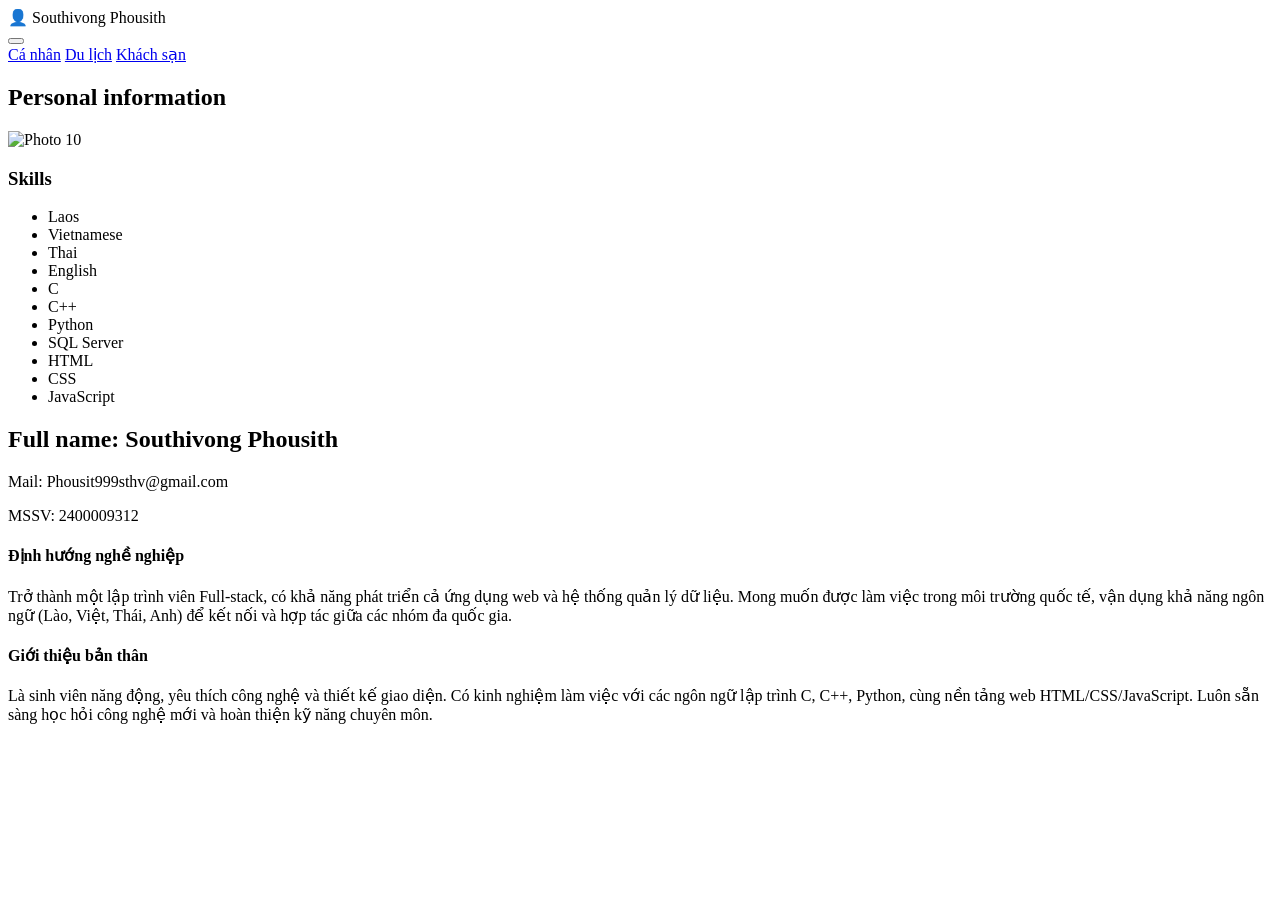
==== index.html @ 3ac2d80b "Add files via upload" ====
<!DOCTYPE html>
<html lang="vi">
<head>
  <meta charset="UTF-8">
  <meta name="viewport" content="width=device-width, initial-scale=1.0">
  <title>Thông tin cá nhân | Southivong Phousith</title>
  <link rel="stylesheet" href="style.css">
</head>
<body>

  <header class="site-header">
    <div class="header-inner">
      <div class="logo">
        <span class="logo-badge">👤</span>
        Southivong Phousith
      </div>

      <button class="menu-toggle" aria-label="Mở menu">
        <span></span><span></span><span></span>
      </button>

      <!-- 3 nút điều hướng liên kết 3 trang -->
      <nav class="nav-buttons">
        <a href="index.html" class="nav-btn">Cá nhân</a>
        <a href="travel.html" class="nav-btn">Du lịch</a>
        <a href="hotel.html" class="nav-btn">Khách sạn</a>
      </nav>
    </div>
  </header>

  <main class="page-wrap">
    <section class="panel">
      <h1 class="panel-title">Personal information</h1>

      <div class="profile-grid">
        <!-- Cột trái: avatar + skills -->
        <div class="profile-side">
          <div class="avatar-circle">
            <img src="https://scontent.fsgn7-1.fna.fbcdn.net/v/t39.30808-1/619610273_2093736248125864_5760371312184688932_n.jpg?stp=dst-jpg_tt6&cstp=mx1202x1202&ctp=s200x200&_nc_cat=102&_nc_map=urlgen_bucketless&ccb=1-7&_nc_sid=1d2534&_nc_ohc=NEIwYKHkiI4Q7kNvwGG4Vbh&_nc_oc=Adp3E8UCu5wl6gxiDlnctab3OFzYkweFXpQ-qwUKA3MmHh9n_Q3Eept4JJrzxhyWzOOyER60mGrzDhi_3h8qzQ6T&_nc_zt=24&_nc_ht=scontent.fsgn7-1.fna&_nc_gid=jR7U8_FbKWzBse6t-LQBxg&_nc_ss=7b289&oh=00_AQHdYFNCSgjP9okDfw7bBalHkWlenTNP2GaC3CS5aq4L0A&oe=6A729D9D" alt="Photo 10" />
          </div>

          <div class="skills-box">
            <h3>Skills</h3>
            <ul>
              <li>Laos</li>
              <li>Vietnamese</li>
              <li>Thai</li>
              <li>English</li>
              <li>C</li>
              <li>C++</li>
              <li>Python</li>
              <li>SQL Server</li>
              <li>HTML</li>
              <li>CSS</li>
              <li>JavaScript</li>
            </ul>
          </div>
        </div>

        <div class="profile-main">
          <h2>Full name: Southivong Phousith</h2>
          <p class="profile-meta"><span>Mail:</span> Phousit999sthv@gmail.com</p>
          <p class="profile-meta"><span>MSSV:</span> 2400009312</p>

          <div class="info-box">
            <h4>Định hướng nghề nghiệp</h4>
            <p>
              Trở thành một lập trình viên Full-stack, có khả năng phát triển
              cả ứng dụng web và hệ thống quản lý dữ liệu. Mong muốn được làm
              việc trong môi trường quốc tế, vận dụng khả năng ngôn ngữ
              (Lào, Việt, Thái, Anh) để kết nối và hợp tác giữa các nhóm
              đa quốc gia.
            </p>
          </div>

          <div class="info-box">
            <h4>Giới thiệu bản thân</h4>
            <p>
              Là sinh viên năng động, yêu thích công nghệ và thiết kế giao
              diện. Có kinh nghiệm làm việc với các ngôn ngữ lập trình C,
              C++, Python, cùng nền tảng web HTML/CSS/JavaScript. Luôn sẵn
              sàng học hỏi công nghệ mới và hoàn thiện kỹ năng chuyên môn.
            </p>
          </div>
        </div>
      </div>
    </section>
  </main>

  <script src="script.js"></script>
</body>
</html>
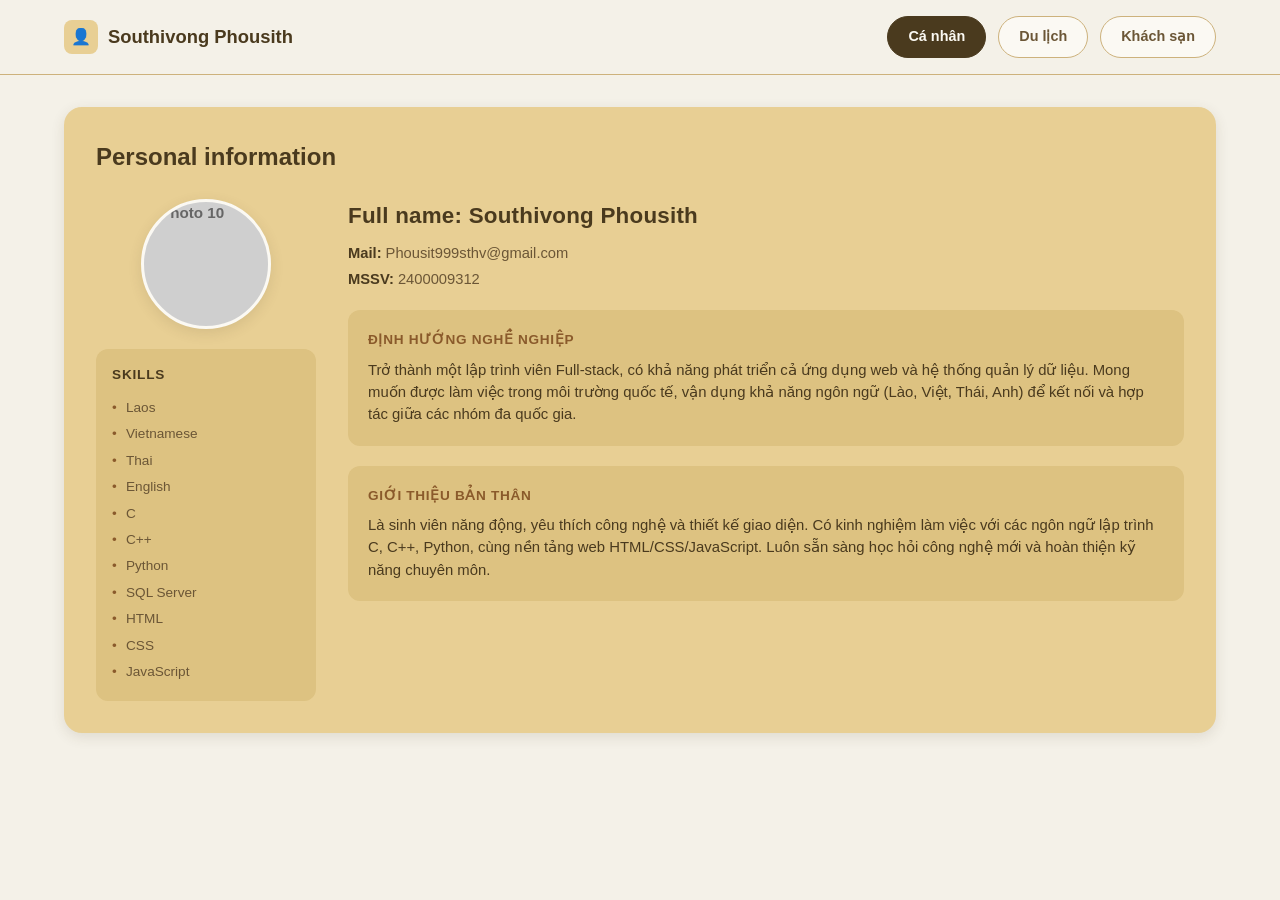
==== commit 27e0fb7c: "Add files via upload" ====
--- a/index.html
+++ b/index.html
@@ -4,7 +4,7 @@
   <meta charset="UTF-8">
   <meta name="viewport" content="width=device-width, initial-scale=1.0">
   <title>Thông tin cá nhân | Southivong Phousith</title>
-  <link rel="stylesheet" href="style.css">
+  <link rel="stylesheet" href="Style.css">
 </head>
 <body>
 
@@ -87,6 +87,6 @@
     </section>
   </main>
 
-  <script src="script.js"></script>
+  <script src="Script.js"></script>
 </body>
 </html>
--- a/Style.css
+++ b/Style.css
@@ -0,0 +1,586 @@
+:root {
+  --bg-page: #f4f1e8;
+  --panel: #e8cf94;
+  --panel-dark: #ddc281;
+  --panel-darker: #d3b56e;
+  --ink: #4a3a1e;
+  --ink-soft: #6b5636;
+  --border: #cdb27c;
+  --white: #fbf9f3;
+  --avatar-bg: #cfcfcf;
+  --accent: #8a5a2b;
+  --radius-lg: 18px;
+  --radius-md: 12px;
+  --radius-pill: 999px;
+  --shadow-soft: 0 4px 14px rgba(74, 58, 30, 0.12);
+  --shadow-hover: 0 10px 24px rgba(74, 58, 30, 0.18);
+  --font-heading: 'Poppins', 'Segoe UI', sans-serif;
+  --font-body: 'Inter', 'Segoe UI', sans-serif;
+}
+
+* {
+  box-sizing: border-box;
+  margin: 0;
+  padding: 0;
+}
+
+html {
+  scroll-behavior: smooth;
+}
+
+body {
+  font-family: var(--font-body);
+  background: var(--bg-page);
+  color: var(--ink);
+  min-height: 100vh;
+  line-height: 1.5;
+  -webkit-font-smoothing: antialiased;
+}
+
+img {
+  max-width: 100%;
+  display: block;
+}
+
+a {
+  color: inherit;
+  text-decoration: none;
+}
+
+ul {
+  list-style: none;
+}
+
+.site-header {
+  position: sticky;
+  top: 0;
+  z-index: 100;
+  background: var(--bg-page);
+  border-bottom: 1px solid var(--border);
+}
+
+.header-inner {
+  max-width: 1200px;
+  margin: 0 auto;
+  padding: 16px 24px;
+  display: flex;
+  align-items: center;
+  justify-content: space-between;
+}
+
+.logo {
+  display: flex;
+  align-items: center;
+  gap: 10px;
+  font-family: var(--font-heading);
+  font-weight: 700;
+  font-size: 1.15rem;
+  color: var(--ink);
+}
+
+.logo .logo-badge {
+  width: 34px;
+  height: 34px;
+  border-radius: 8px;
+  background: var(--panel);
+  display: flex;
+  align-items: center;
+  justify-content: center;
+  color: var(--accent);
+  font-size: 1rem;
+}
+
+.nav-buttons {
+  display: flex;
+  gap: 12px;
+}
+
+.nav-btn {
+  padding: 9px 20px;
+  border-radius: var(--radius-pill);
+  border: 1.5px solid var(--border);
+  background: var(--white);
+  color: var(--ink-soft);
+  font-size: 0.9rem;
+  font-weight: 600;
+  cursor: pointer;
+  transition: transform 0.18s ease, background 0.18s ease, color 0.18s ease, box-shadow 0.18s ease;
+  white-space: nowrap;
+}
+
+.nav-btn:hover {
+  background: var(--panel);
+  color: var(--ink);
+  transform: translateY(-2px);
+  box-shadow: var(--shadow-soft);
+}
+
+.nav-btn.active {
+  background: var(--ink);
+  color: var(--white);
+  border-color: var(--ink);
+}
+
+.menu-toggle {
+  display: none;
+  flex-direction: column;
+  gap: 5px;
+  background: none;
+  border: none;
+  cursor: pointer;
+  padding: 6px;
+}
+
+.menu-toggle span {
+  width: 26px;
+  height: 3px;
+  border-radius: 3px;
+  background: var(--ink);
+  transition: transform 0.3s ease, opacity 0.3s ease;
+}
+
+.menu-toggle.open span:nth-child(1) {
+  transform: translateY(8px) rotate(45deg);
+}
+.menu-toggle.open span:nth-child(2) {
+  opacity: 0;
+}
+.menu-toggle.open span:nth-child(3) {
+  transform: translateY(-8px) rotate(-45deg);
+}
+
+.page-wrap {
+  max-width: 1200px;
+  margin: 0 auto;
+  padding: 32px 24px 80px;
+}
+
+.panel {
+  background: var(--panel);
+  border-radius: var(--radius-lg);
+  padding: 32px;
+  box-shadow: var(--shadow-soft);
+  animation: fadeInUp 0.6s ease both;
+}
+
+.panel-title {
+  font-family: var(--font-heading);
+  font-size: 1.5rem;
+  font-weight: 700;
+  margin-bottom: 24px;
+  color: var(--ink);
+}
+
+@keyframes fadeInUp {
+  from {
+    opacity: 0;
+    transform: translateY(16px);
+  }
+  to {
+    opacity: 1;
+    transform: translateY(0);
+  }
+}
+
+.profile-grid {
+  display: grid;
+  grid-template-columns: 220px 1fr;
+  gap: 32px;
+}
+
+.profile-side {
+  display: flex;
+  flex-direction: column;
+  gap: 20px;
+  align-items: center;
+}
+
+.avatar-circle {
+  width: 130px;
+  height: 130px;
+  border-radius: 50%;
+  background: var(--avatar-bg);
+  display: flex;
+  align-items: center;
+  justify-content: center;
+  color: #666;
+  font-weight: 600;
+  font-size: 0.95rem;
+  border: 3px solid var(--white);
+  box-shadow: var(--shadow-soft);
+  overflow: hidden;
+  transition: transform 0.3s ease;
+}
+
+.avatar-circle:hover {
+  transform: scale(1.05) rotate(-2deg);
+}
+
+.avatar-circle img {
+  width: 100%;
+  height: 100%;
+  object-fit: cover;
+}
+
+.skills-box {
+  width: 100%;
+  background: var(--panel-dark);
+  border-radius: var(--radius-md);
+  padding: 16px;
+}
+
+.skills-box h3 {
+  font-size: 0.85rem;
+  letter-spacing: 0.06em;
+  text-transform: uppercase;
+  margin-bottom: 10px;
+  color: var(--ink);
+}
+
+.skills-box ul li {
+  font-size: 0.85rem;
+  padding: 3px 0;
+  color: var(--ink-soft);
+  position: relative;
+  padding-left: 14px;
+}
+
+.skills-box ul li::before {
+  content: "•";
+  position: absolute;
+  left: 0;
+  color: var(--accent);
+}
+
+.profile-main h2 {
+  font-family: var(--font-heading);
+  font-size: 1.4rem;
+  margin-bottom: 10px;
+  letter-spacing: 0.01em;
+}
+
+.profile-meta {
+  font-size: 0.92rem;
+  color: var(--ink-soft);
+  margin-bottom: 4px;
+}
+
+.profile-meta span {
+  font-weight: 600;
+  color: var(--ink);
+}
+
+.info-box {
+  margin-top: 20px;
+  background: var(--panel-dark);
+  border-radius: var(--radius-md);
+  padding: 20px;
+  transition: box-shadow 0.25s ease, transform 0.25s ease;
+}
+
+.info-box:hover {
+  box-shadow: var(--shadow-hover);
+  transform: translateY(-2px);
+}
+
+.info-box h4 {
+  font-size: 0.85rem;
+  text-transform: uppercase;
+  letter-spacing: 0.05em;
+  margin-bottom: 8px;
+  color: var(--accent);
+}
+
+.info-box p {
+  font-size: 0.93rem;
+  color: var(--ink);
+}
+
+/* =========================================================
+   TRANG 2 — TRAVEL CARDS (danh sách địa điểm du lịch)
+   ========================================================= */
+.section-subtitle {
+  font-size: 0.95rem;
+  color: var(--ink-soft);
+  margin-bottom: 20px;
+}
+
+.place-list {
+  display: flex;
+  flex-direction: column;
+  gap: 16px;
+}
+
+.place-card {
+  display: flex;
+  align-items: center;
+  gap: 18px;
+  background: var(--panel-dark);
+  border-radius: var(--radius-md);
+  padding: 16px 20px;
+  cursor: pointer;
+  text-decoration: none;
+  color: inherit;
+  transition: transform 0.25s ease, box-shadow 0.25s ease, background 0.25s ease;
+  position: relative;
+  overflow: hidden;
+}
+
+.place-card::after {
+  content: "";
+  position: absolute;
+  inset: 0;
+  background: linear-gradient(120deg, transparent, rgba(255, 255, 255, 0.25), transparent);
+  transform: translateX(-120%);
+  transition: transform 0.6s ease;
+}
+
+.place-card:hover::after {
+  transform: translateX(120%);
+}
+
+.place-card:hover {
+  transform: translateY(-3px);
+  box-shadow: var(--shadow-hover);
+  background: var(--panel-darker);
+}
+
+.place-thumb {
+  width: 56px;
+  height: 56px;
+  border-radius: 50%;
+  background: var(--avatar-bg);
+  flex-shrink: 0;
+  display: flex;
+  align-items: center;
+  justify-content: center;
+  overflow: hidden;
+  font-size: 0.72rem;
+  color: #666;
+  font-weight: 600;
+}
+
+.place-thumb img {
+  width: 100%;
+  height: 100%;
+  object-fit: cover;
+}
+
+.place-info {
+  flex: 1;
+  min-width: 0;
+}
+
+.place-info h3 {
+  font-size: 1.02rem;
+  font-weight: 700;
+  margin-bottom: 3px;
+}
+
+.place-info p {
+  font-size: 0.85rem;
+  color: var(--ink-soft);
+  overflow: hidden;
+  text-overflow: ellipsis;
+  display: -webkit-box;
+  -webkit-line-clamp: 2;
+  -webkit-box-orient: vertical;
+}
+
+.place-arrow {
+  font-size: 1.3rem;
+  color: var(--ink);
+  transition: transform 0.25s ease;
+  flex-shrink: 0;
+}
+
+.place-card:hover .place-arrow {
+  transform: translateX(6px);
+}
+
+/* =========================================================
+   TRANG 3 — HOTEL GRID
+   ========================================================= */
+.hotel-grid {
+  display: grid;
+  grid-template-columns: repeat(2, 1fr);
+  gap: 14px 20px;
+}
+
+.hotel-card {
+  display: flex;
+  align-items: center;
+  justify-content: space-between;
+  gap: 14px;
+  background: var(--panel-dark);
+  border-radius: var(--radius-md);
+  padding: 14px 18px;
+  cursor: pointer;
+  text-decoration: none;
+  color: inherit;
+  transition: transform 0.25s ease, box-shadow 0.25s ease, background 0.25s ease;
+}
+
+.hotel-card:hover {
+  transform: translateY(-3px) scale(1.01);
+  box-shadow: var(--shadow-hover);
+  background: var(--panel-darker);
+}
+
+.hotel-info h3 {
+  font-size: 0.95rem;
+  font-weight: 700;
+  margin-bottom: 2px;
+}
+
+.hotel-info p {
+  font-size: 0.8rem;
+  color: var(--ink-soft);
+}
+
+.hotel-arrow {
+  font-size: 1.2rem;
+  transition: transform 0.25s ease;
+  flex-shrink: 0;
+}
+
+.hotel-card:hover .hotel-arrow {
+  transform: translateX(5px);
+}
+
+.modal-overlay {
+  position: fixed;
+  inset: 0;
+  background: rgba(35, 27, 12, 0.55);
+  display: flex;
+  align-items: center;
+  justify-content: center;
+  z-index: 200;
+  opacity: 0;
+  pointer-events: none;
+  transition: opacity 0.25s ease;
+  padding: 20px;
+}
+
+.modal-overlay.show {
+  opacity: 1;
+  pointer-events: auto;
+}
+
+.modal-box {
+  background: var(--white);
+  border-radius: var(--radius-lg);
+  padding: 28px;
+  max-width: 420px;
+  width: 100%;
+  box-shadow: var(--shadow-hover);
+  transform: translateY(20px) scale(0.97);
+  transition: transform 0.3s ease;
+}
+
+.modal-overlay.show .modal-box {
+  transform: translateY(0) scale(1);
+}
+
+.modal-box h3 {
+  font-family: var(--font-heading);
+  font-size: 1.2rem;
+  margin-bottom: 10px;
+  color: var(--ink);
+}
+
+.modal-box p {
+  font-size: 0.92rem;
+  color: var(--ink-soft);
+  margin-bottom: 18px;
+}
+
+.modal-close {
+  display: inline-block;
+  padding: 8px 18px;
+  border-radius: var(--radius-pill);
+  background: var(--panel);
+  border: none;
+  font-weight: 600;
+  cursor: pointer;
+  transition: background 0.2s ease;
+}
+
+.modal-close:hover {
+  background: var(--panel-darker);
+}
+
+.site-footer {
+  text-align: center;
+  padding: 24px;
+  font-size: 0.82rem;
+  color: var(--ink-soft);
+}
+
+@media (max-width: 900px) {
+  .profile-grid {
+    grid-template-columns: 1fr;
+  }
+
+  .profile-side {
+    flex-direction: row;
+    align-items: flex-start;
+    justify-content: center;
+    flex-wrap: wrap;
+  }
+
+  .skills-box {
+    width: auto;
+    flex: 1;
+    min-width: 220px;
+  }
+
+  .hotel-grid {
+    grid-template-columns: 1fr;
+  }
+}
+
+@media (max-width: 640px) {
+  .header-inner {
+    padding: 14px 18px;
+  }
+
+  .menu-toggle {
+    display: flex;
+  }
+
+  .nav-buttons {
+    position: absolute;
+    top: 100%;
+    left: 0;
+    right: 0;
+    background: var(--bg-page);
+    flex-direction: column;
+    padding: 14px 18px;
+    gap: 10px;
+    border-bottom: 1px solid var(--border);
+    display: none;
+  }
+
+  .nav-buttons.open {
+    display: flex;
+  }
+
+  .nav-btn {
+    width: 100%;
+    text-align: center;
+  }
+
+  .panel {
+    padding: 20px;
+  }
+
+  .profile-side {
+    flex-direction: column;
+    align-items: center;
+  }
+
+  .page-wrap {
+    padding: 20px 16px 60px;
+  }
+}
